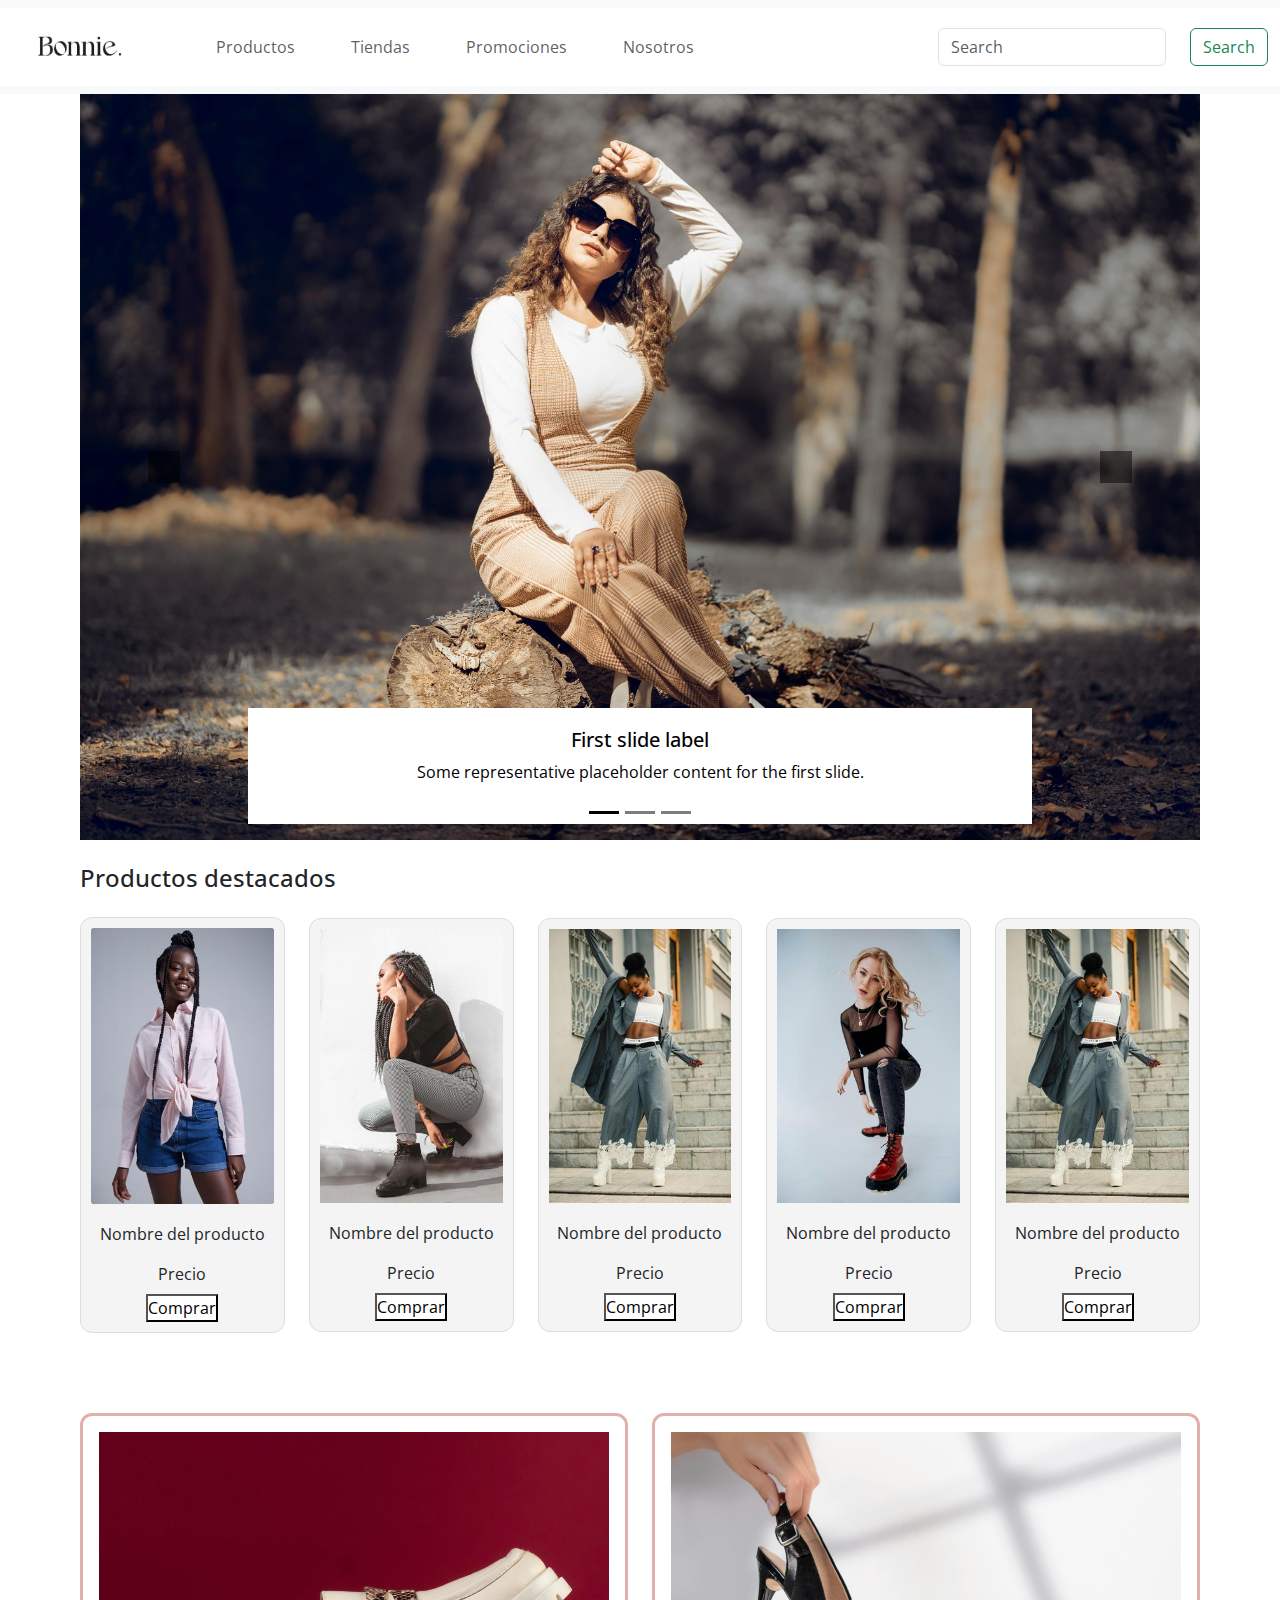
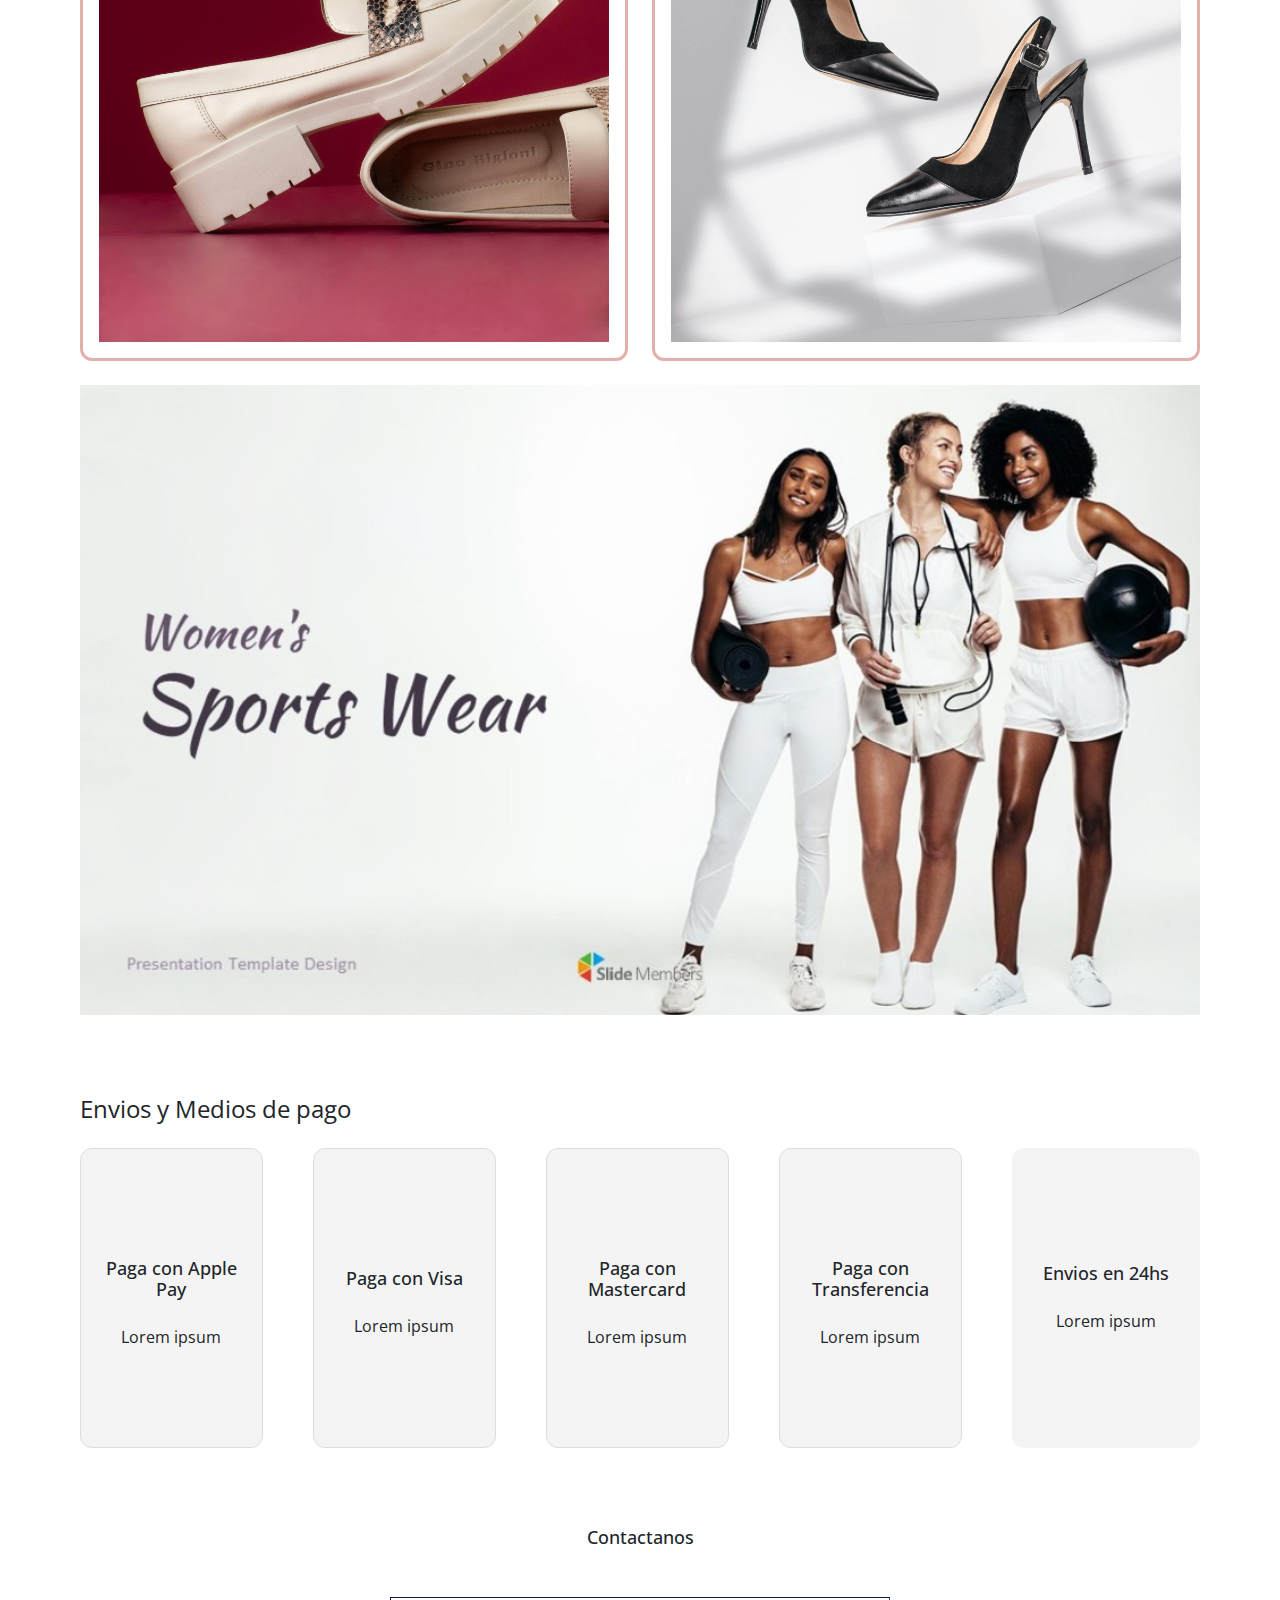
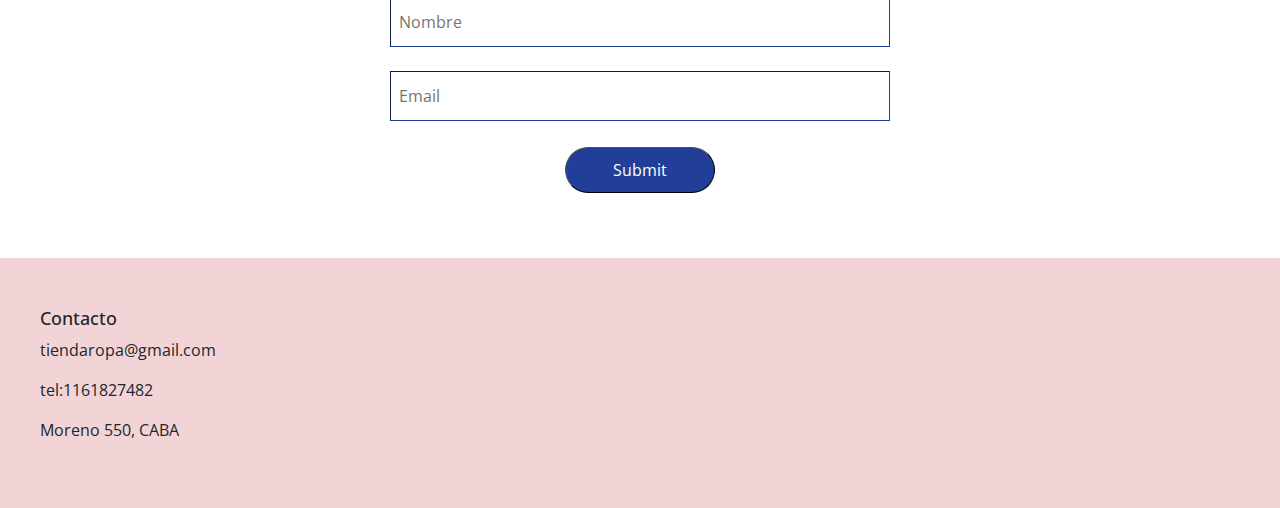
==== index.html @ 998ccf0c "primer commit del proyecto" ====
<!DOCTYPE html>
<html lang="en">
<head>
    
    <meta charset="UTF-8">
    <meta name="viewport" content="width=device-width, initial-scale=1.0">
    <link rel="stylesheet" href="./css/style.css"> 

    <title>Bonnie tienda de ropa</title>
    <link rel="preconnect" href="https://fonts.googleapis.com">
    <link rel="preconnect" href="https://fonts.gstatic.com" crossorigin>
    <link href="https://fonts.googleapis.com/css2?family=Open+Sans:ital,wght@0,300..800;1,300..800&display=swap" rel="stylesheet">

    <link rel="stylesheet" href="https://cdnjs.cloudflare.com/ajax/libs/font-awesome/6.7.1/css/all.min.css" integrity="sha512-5Hs3dF2AEPkpNAR7UiOHba+lRSJNeM2ECkwxUIxC1Q/FLycGTbNapWXB4tP889k5T5Ju8fs4b1P5z/iB4nMfSQ==" crossorigin="anonymous" referrerpolicy="no-referrer" />
    <link href="https://cdn.jsdelivr.net/npm/bootstrap@5.3.3/dist/css/bootstrap.min.css" rel="stylesheet" integrity="sha384-QWTKZyjpPEjISv5WaRU9OFeRpok6YctnYmDr5pNlyT2bRjXh0JMhjY6hW+ALEwIH" crossorigin="anonymous">
    <link href="https://cdn.jsdelivr.net/npm/bootstrap-icons/font/bootstrap-icons.css" rel="stylesheet">

</head>

<body id="body-index">  

<header>
    
    <nav class="navbar navbar-expand-lg bg-body-tertiary">
        <div class="container-fluid">
          <a class="navbar-brand" href="#"></a>
          <img src="images/boni.png" alt="Bonnie" width="100" height="40">
          <button class="navbar-toggler" type="button" data-bs-toggle="collapse" data-bs-target="#navbarSupportedContent" aria-controls="navbarSupportedContent" aria-expanded="false" aria-label="Toggle navigation">
            <span class="navbar-toggler-icon"></span>
          </button>
          <div class="collapse navbar-collapse" id="navbarSupportedContent">
            <ul class="navbar-nav me-auto mb-2 mb-lg-0">
              <li class="nav-item">
                <a class="nav-link" href="pages/productos.html">Productos</a>
              </li>
              <li class="nav-item">
                <a class="nav-link" href="#">Tiendas</a>
              </li>
              <li class="nav-item">
                <a class="nav-link" href="#">Promociones</a>
              </li>
              <li class="nav-item">
                <a class="nav-link" href="#">Nosotros</a>
              </li>
                <ul class="dropdown-menu">
                  <li><a class="dropdown-item" href="#">Action</a></li>
                  <li><a class="dropdown-item" href="#">Another action</a></li>
                  <li><hr class="dropdown-divider"></li>
                  <li><a class="dropdown-item" href="#">Something else here</a></li>
                </ul>
              </li>
            </ul>
            <form class="d-flex" role="search">
              <input class="form-control me-2" type="search" placeholder="Search" aria-label="Search">
              <button class="btn btn-outline-success" type="submit">Search</button>
            </form>
          </div>
        </div>
      </nav>
    
    
</header>  




<main id="mainIndex">
    
    <div id="carouselExampleDark" class="carousel carousel-dark slide">
        <div class="carousel-indicators">
          <button type="button" data-bs-target="#carouselExampleDark" data-bs-slide-to="0" class="active" aria-current="true" aria-label="Slide 1"></button>
          <button type="button" data-bs-target="#carouselExampleDark" data-bs-slide-to="1" aria-label="Slide 2"></button>
          <button type="button" data-bs-target="#carouselExampleDark" data-bs-slide-to="2" aria-label="Slide 3"></button>
        </div>
        <div class="carousel-inner">
          <div class="carousel-item active" data-bs-interval="10000">
            <img src="images/slider1.jpeg" class="d-block w-100" alt="...">
            <div class="carousel-caption d-none d-md-block">
              <h5>First slide label</h5>
              <p>Some representative placeholder content for the first slide.</p>
            </div>
          </div>
          <div class="carousel-item" data-bs-interval="2000">
            <img src="images/slider2.jpeg" class="d-block w-100" alt="...">
            <div class="carousel-caption d-none d-md-block">
              <h5>Second slide label</h5>
              <p>Some representative placeholder content for the second slide.</p>
            </div>
          </div>
          <div class="carousel-item">
            <img src="images/slider3.jpeg" class="d-block w-100" alt="...">
            <div class="carousel-caption d-none d-md-block">
              <h5>Third slide label</h5>
              <p>Some representative placeholder content for the third slide.</p>
            </div>
          </div>
        </div>
        <button class="carousel-control-prev" type="button" data-bs-target="#carouselExampleDark" data-bs-slide="prev">
          <span class="carousel-control-prev-icon" aria-hidden="true"></span>
          <span class="visually-hidden">Previous</span>
        </button>
        <button class="carousel-control-next" type="button" data-bs-target="#carouselExampleDark" data-bs-slide="next">
          <span class="carousel-control-next-icon" aria-hidden="true"></span>
          <span class="visually-hidden">Next</span>
        </button>
      </div>
    <h1>Productos destacados</h1>
<section class="sectionProductos">

    <section class="sectionProducto1">
        <img src="images/producto1.jpg" alt="" srcset="">
        <p>Nombre del producto </p>
        <p>Precio</p>
        <button>Comprar</button>
    </section>

    <section class="sectionProducto1">
        <img src="images/img4.jpg" alt="" srcset="">
        <p>Nombre del producto </p>
        <p>Precio</p>
        <button>Comprar</button>
    </section>

    <section class="sectionProducto1">
        <img src="images/img3.jpg" alt="" srcset="">
        <p>Nombre del producto </p>
        <p>Precio</p>
        <button>Comprar</button>
    </section>

    <section class="sectionProducto1">
        <img src="images/img2.jpg" alt="" srcset="">
        <p>Nombre del producto </p>
        <p>Precio</p>
        <button>Comprar</button>
    </section>

    <section class="sectionProducto1">
        <img src="images/img3.jpg" alt="" srcset="">
        <p>Nombre del producto </p>
        <p>Precio</p>
        <button>Comprar</button>
    </section>
</section>

<section class="sectionImagenes">

    <section class="sectionImagenes1">
        <img src="images/shoes1.jpg" alt="">
        <img src="images/shoes2.jpg" alt="">
    </section>

    <section class="sectionImagenes2">
        <img src="images/slider2.jpg" alt="">
    </section>

</section>

        <h2>Envios y Medios de pago</h2>
<section class="sectionPagos">
        <section class="sectionPagos1">
            <i class="fa-brands  fa-cc-apple-pay"></i>
            <h3>Paga con Apple Pay</h3>
            <p>Lorem ipsum</p>
        </section>

        <section class="sectionPagos2">
            <i class="fa-brands fa-cc-visa"></i>
            <h3>Paga con Visa</h3>
            <p>Lorem ipsum</p>
        </section>

        <section class="sectionPagos3">
            <i class="fa-brands fa-cc-mastercard"></i>
            <h3>Paga con Mastercard</h3>
            <p>Lorem ipsum</p>
        </section>

        <section class="sectionPagos4">
            <i class="fa-solid fa-money-bill-transfer"></i>
            <h3>Paga con Transferencia</h3>
            <p>Lorem ipsum</p>
        </section>

        <section class="sectionPagos5">
            <i class="fa-solid fa-truck-fast"></i>
            <h3>Envios en 24hs</h3>
            <p>Lorem ipsum</p>
        </section>
</section>


    <form>
        
            <section class="formImputs">
                <h3>Contactanos</h3>
            <input type="text" placeholder="Nombre">
            <input type="email" placeholder="Email">
        </section>
        <section class="formButtons">
            <input type="submit">
        </section>
    </form>


</main>

<footer id="footer">
    <section class="footerContacto">
        <h3>Contacto</h3>
        <p>tiendaropa@gmail.com</p>
        <p>tel:1161827482</p>
        <p>Moreno 550, CABA</p>
    </section>

    <section class="footerRedes">
        <i class="fa-brands fa-instagram"></i>
        <i class="fa-brands fa-linkedin-in"></i>
        
    </section>

</footer>
</body>

</html>
---- css/style.css ----
/* Reset Styles */

* {
    
    
    margin: 0px;
    padding: 0;
    box-sizing: border-box;
    background-color: rgb(255, 255, 255);
}

#body-index{
    max-width: 100%;
}

 /* Header styles------------------------------------------------------------------------------------------------Header */

header{ 

    height: auto;
   }

   .navbar{
       height: auto;
   }

   .d-flex {
       display: flex;
       flex-direction: row;
       justify-content: center;
       align-items: center;
       width: auto;
       height: auto;
       background-color: inherit;
       gap: 16px;
       margin-top: 20px;
       margin-bottom: 20px;
   }

   .navbar-expand-lg .navbar-nav {
       flex-direction: row;
       gap: 40px;
       margin-left: 80px;
   }


/* Nav styles ------------------------------------------------------------------------------------------------------Nav */





/* Body styles ---------------------------------------------------------------------------------------------------Body */

#body-index, #body-productos, #body-promociones, #body-tiendas, #body-nosotros{
    font-family: "Open Sans", sans-serif !important;

    
}

#mainIndex h1, h2{
    margin: 24px;
    margin-left: 0px;
}

h1{
    font-family: "Open Sans" !important;
    font-weight: normal;
    font-size: 24px !important;
}

h2, .h2Productos{
    font-family: "Open Sans" !important;
    font-weight: normal  !important;
    background-color: inherit;
    font-size: 24px !important;
}

h3{
    font-family: "Open Sans" !important;
    font-weight: 400px !important;
    font-size: 18px !important;
    background-color: inherit;
    color: #213F99;

}

p{
    background-color: inherit;
}
/* Main styles -----------------------------------------------------------------------------------------------------Main*/

#mainIndex{
    max-width: 100%;
    margin-left: 80px;
    margin-right: 80px;
}

.sliderMain{
    background-image: url(images/slider.jpg);
    display: flex;
    max-width: 100%;
}

.sliderMain img{
    width: 100%;
}


.sectionProductos{
    display: flex;
    justify-content: space-between;
    align-items: center;
    column-gap: 24px;
    margin-top:24px;
    margin-bottom: 80px;
}

.sectionProducto1{
    padding: 24px;
    border-style: solid;
    border-width: 1px;
    border-color: #E1B0AC;
    width: 100%;
    display: flex;
    justify-content: center;
    flex-direction: column;
    align-items: center;
    border-radius: 12px;

}

.sectionProducto1 img{
    max-width: 100%;

}

.sectionProducto1 p{
    margin:8px;
    max-width: 100%;
}

.sectionImagenes{
    max-width: 100%;
    display: flex;
    flex-direction: column;
    gap: 24px;
    margin-bottom: 80px;
}

.sectionImagenes1{ 
    display: flex;
    flex-direction: row;
    justify-content: space-between;
    gap:24px;
}

.sectionImagenes1 img{
    width: calc(50% - 12px);
    border-color: #E1B0AC;
    border-style: solid;
    padding: 16px;
    border-radius: 12px;
}


.sectionImagenes2 img {
    width: 100%;
    display: flex;

}

.sectionPagos, .sectionPagosProductos {
    display: flex;
    justify-content: space-between;
    flex-direction: row;
    width: 100%;
    height: 300px;
    margin-top: 24px;
    margin-bottom: 24px;
    gap: 50px;
}

.sectionPagos p{
    margin: 8px;
    background-color: inherit;
}

.sectionPagos1, .sectionPagos2, .sectionPagos3, .sectionPagos4, .sectionPagos5 {
    display: flex;
    align-items: center;
    flex-direction: column;
    justify-content: center;
    padding: 24px;
    width: 100%;
    border-radius: 12px;
    background-color: #F4F4F4;
    gap: 8px;
}

.fa-brands, .fa-solid  {
    font-size: 50px;
    background-color: inherit;
    color: #213F99;

}
/* Form styles--------------------------------------------------------------------------------------------------Footer*/


form{
    display: flex;
    flex-direction: column;
    justify-content: center;
    align-items: center;
    width: 100%;
    height: 250px;
    background-color: inherit;
    gap:16px;
    margin-top: 80px;
    margin-bottom: 80px;
}

input[type="text" i] {
    padding-block: 1px;
    padding-inline: 8px;
    width: 500px;
    height: 50px;
    border-color: #213F99;
    border-width: 1px;
    font-family: "Open Sans"!important;
    font-weight: normal;
}

input[type="email" i] {
    padding-block: 1px;
    padding-inline: 8px;
    width: 500px;
    height: 50px;
    border-color: #213F99;
    border-width: 1px;
    font-family: "Open Sans"!important;
    font-weight: normal;
}

input[type="submit" i] {
    border-radius: 100px;
    padding: 10px;
    margin: 10px;
    background-color:#213F99;
    border-width: 1px;
    color: white;
    width: 150px;
}

.formImputs{
    width: 100%;
    display: flex;
    justify-content: center;
    flex-direction: column;
    align-items: center;
    gap: 24px;
}

.formImputs h3{
    margin-bottom: 24px;
    margin-top: 24px;
}

.formButtons{
    display: flex;
    width: 100%;
    display: flex;
    justify-content: center;
    flex-direction: row;
    align-items: center;

}
/* Footer styles--------------------------------------------------------------------------------------------------Footer*/
footer{
    max-width: 100%;
    height: 250px;


}
#footer{
    display: flex;
    justify-content: space-between;
    align-items: center;
    background-color: #F2D4D6;
}


.footerContacto{
    text-align: left;
    margin-left: 0px;
    padding: 40px;

    background-color: inherit;


}
.footerRedes i { 
    font-size: 24px;
    gap: 24px;

}

.footerRedes{
    display: flex;
   justify-content: end;
   padding: 40px;
    background-color: inherit;
    gap: 24px;
}

/*/Main productos -------------------------/*/
/* Grilla de productos */
/* Estilos para la sección de productos */
.secProdProd {
    display: grid;
    grid-template-columns: repeat(5, 1fr); /* 5 columnas */
    gap: 20px;
    padding: 20px;
}

.sectionProducto1 {
    background-color: #f4f4f4;
    border: 1px solid #ddd;
    padding: 10px;
    text-align: center;
}

.sectionProducto1 img {
    width: 100%;
    height: auto;
    max-width: 200px;
    margin-bottom: 10px;
}

/* Estilos para la sección de medios de pago */
.secPagosProd {
    display: block; /* Aseguramos que el <h2> y las cards estén en bloque */
    margin-top: 40px; /* Espacio adicional arriba */
    padding: 20px;
}



.secPagosProd {
    display: grid;
    grid-template-columns: repeat(5, 1fr); /* 4 columnas por defecto */
    gap: 20px;
}

.h2Productos{
    display: grid;
    grid-template-columns: 1 ;
    text-align: left;
    margin-left: 24px;
} 
.sectionPagos1, .sectionPagos2, .sectionPagos3, .sectionPagos4 {
    background-color: #f4f4f4;
    border: 1px solid #ddd;
    padding: 20px;
    text-align: center;
}

.sectionPagos1 i, .sectionPagos2 i, .sectionPagos3 i, .sectionPagos4 i {
    font-size: 40px;
    margin-bottom: 10px;
}

/* Media Queries para pantallas más pequeñas */
@media (max-width: 768px) {
    .secProdProd {
        grid-template-columns: repeat(3, 1fr); /* 3 columnas */
    }

    .secPagosProd {
        grid-template-columns: repeat(2, 1fr); /* 2 columnas */
    }
}

@media (max-width: 480px) {
    .secProdProd {
        grid-template-columns: 1fr; /* 1 columna */
    }

    .secPagosProd {
        grid-template-columns: 1fr;
        margin: 0px;
    }

    .sectionProducto1, .sectionPagos1, .sectionPagos2, .sectionPagos3, .sectionPagos4 {
        padding: 15px;
    }

    .sectionPagos1 i, .sectionPagos2 i, .sectionPagos3 i, .sectionPagos4 i {
        font-size: 30px; /* Reducir tamaño de icono en pantallas pequeñas */
    }
}

#footerProductos {
    display: grid;
    grid-template-columns: 1fr 1fr;
background-color: #F2D4D6;

}

@media (max-width: 480px){
    #footerProductos{
        display: grid;
        grid-template-columns: 1fr;
    }
}

@media (max-width:480px){
    .footerContacto{
        text-align:center;
        margin-right:24px ;
        margin-left: 24px;
        align-content: center;
    }
}
@media (max-width:480px){
    .footerRedes{
        justify-content:center ;
        margin-right:24px ;
        margin-left: 24px;

    }
}

@media (max-width:480px){
    .h2Productos{
        margin: 0px;
        padding: 20px;
    }
}
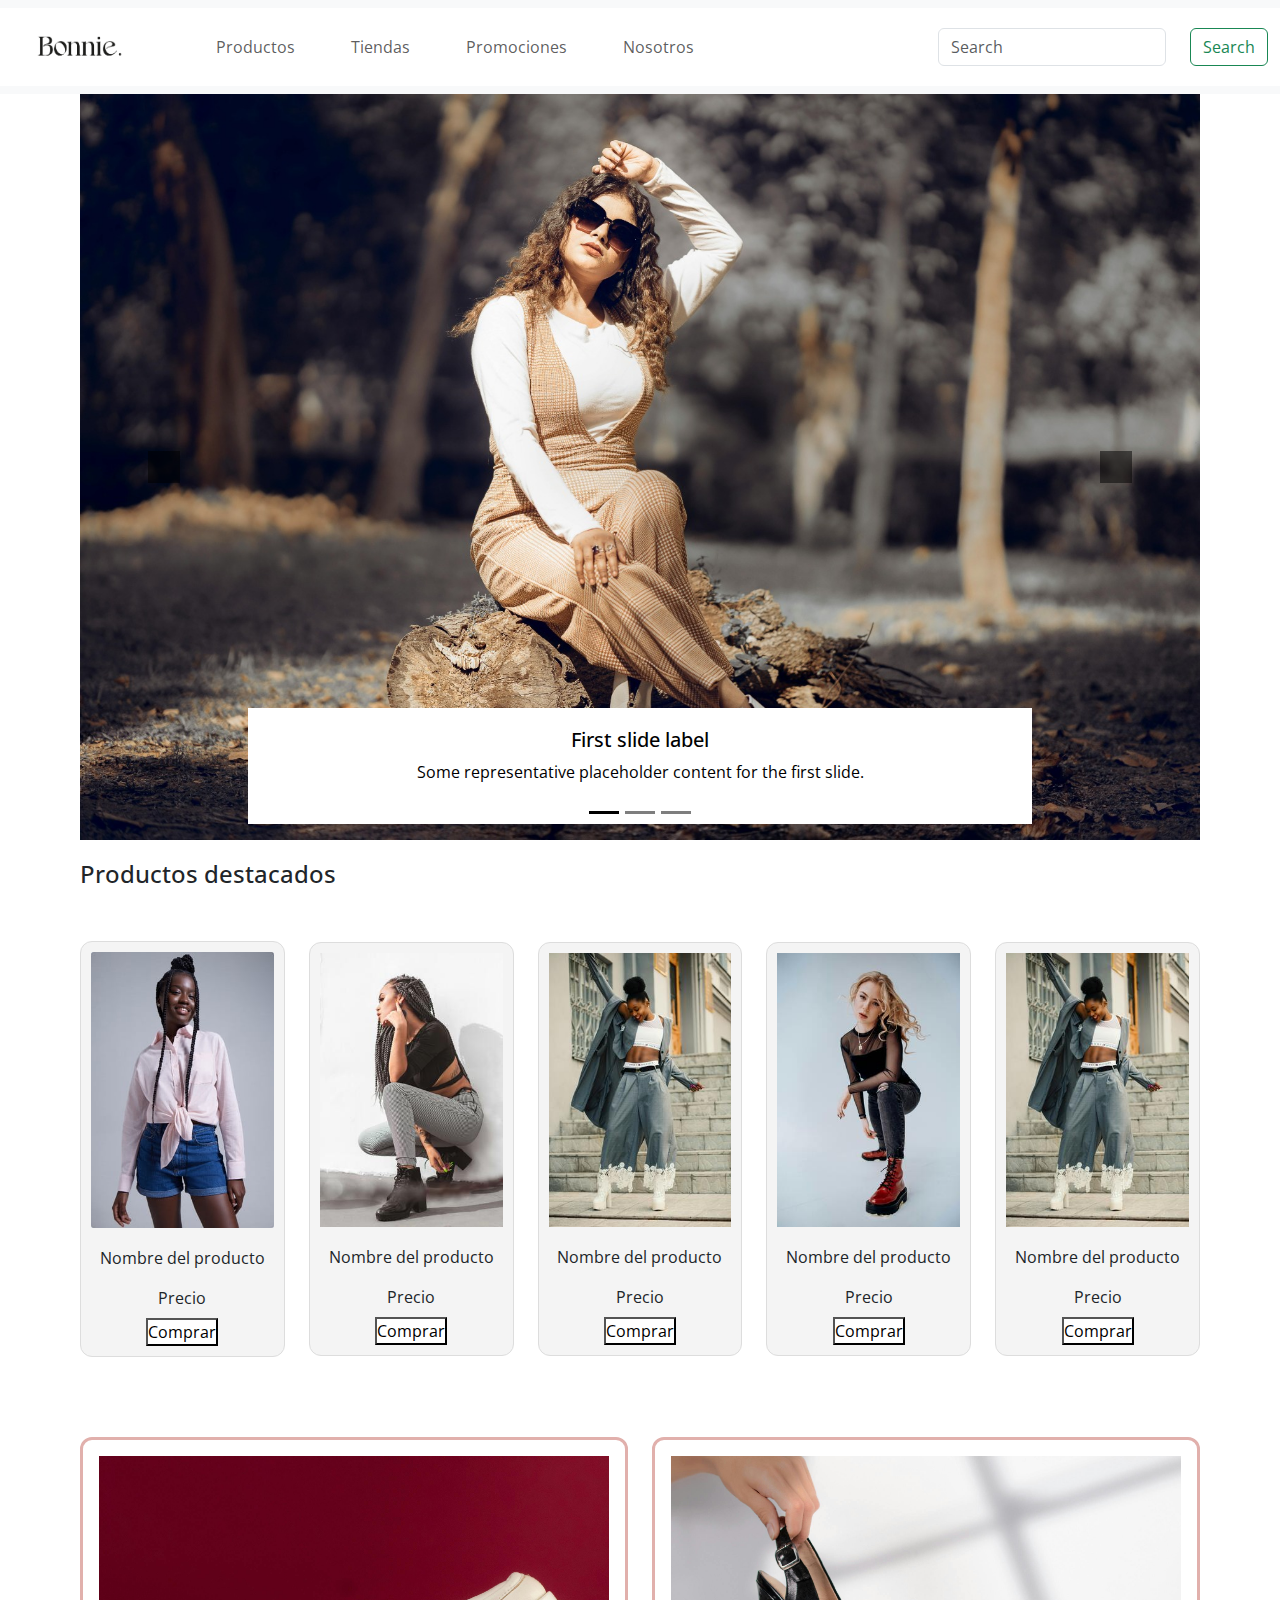
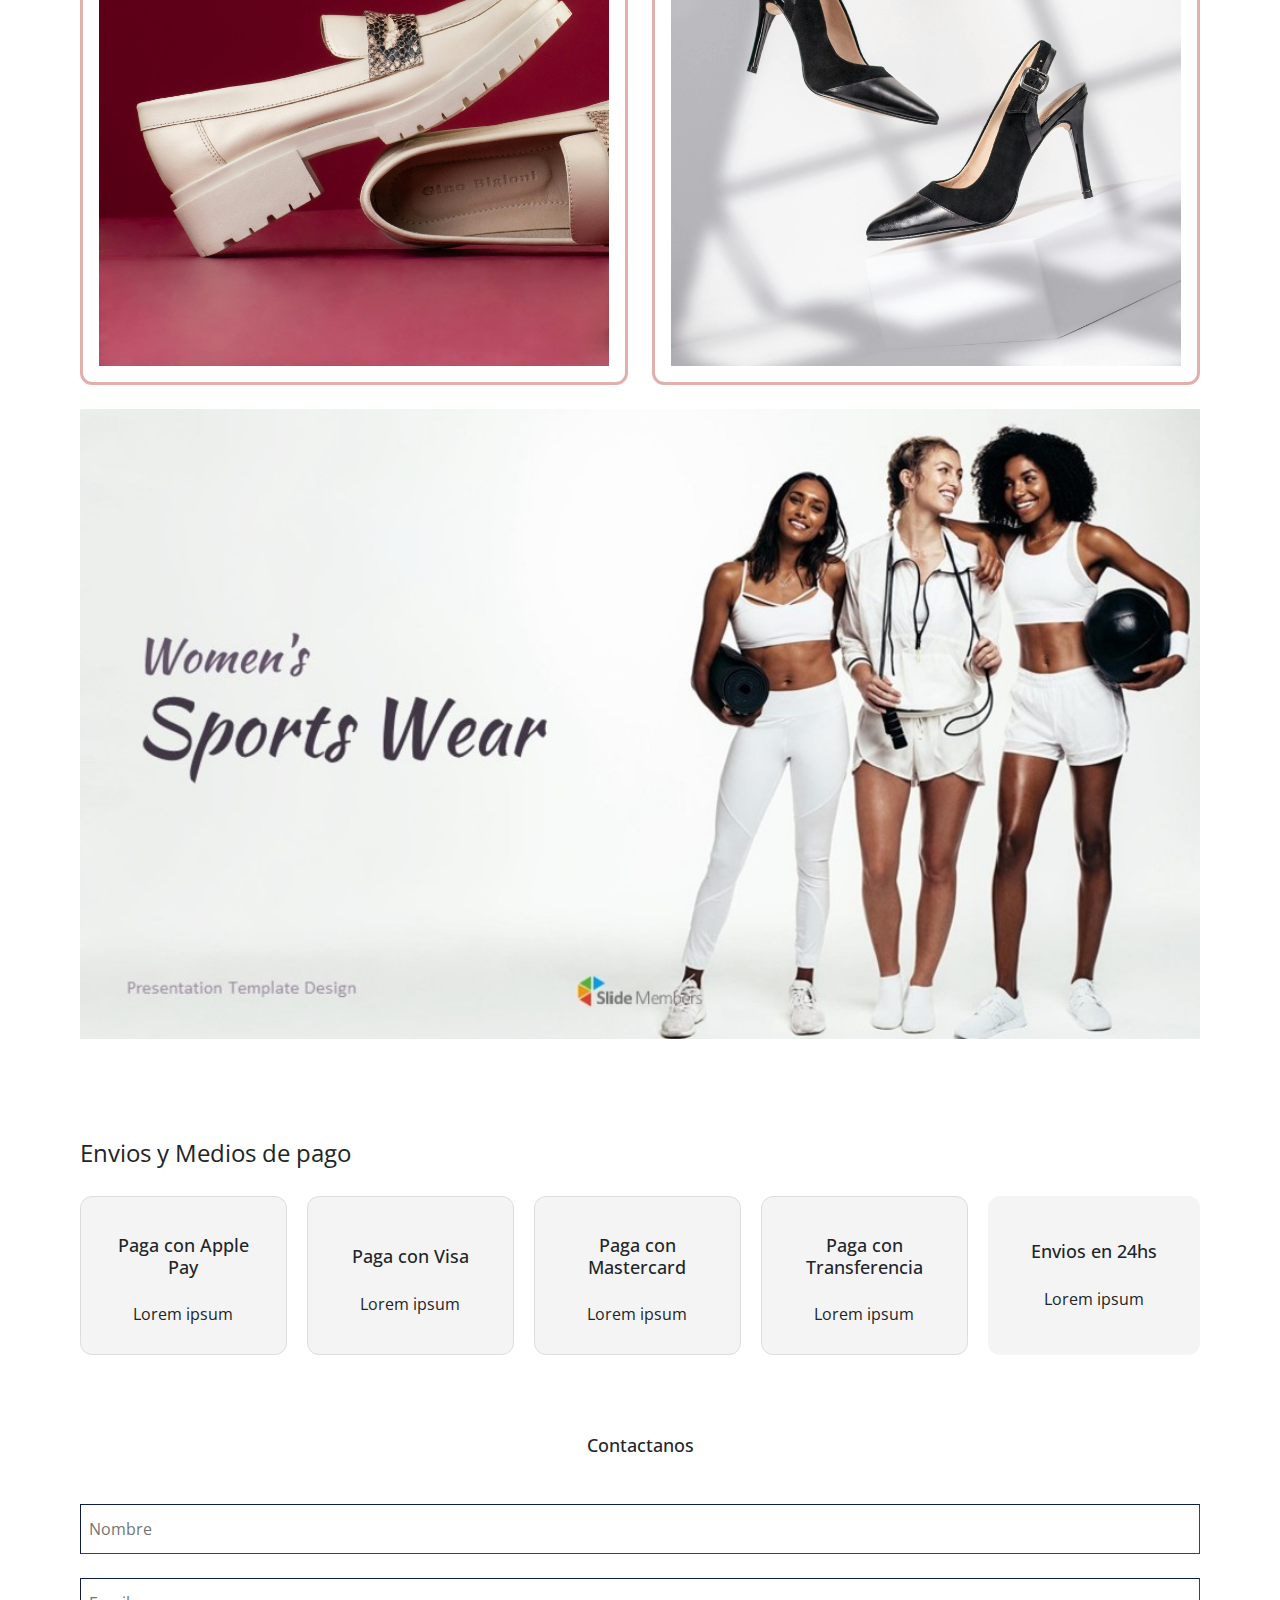
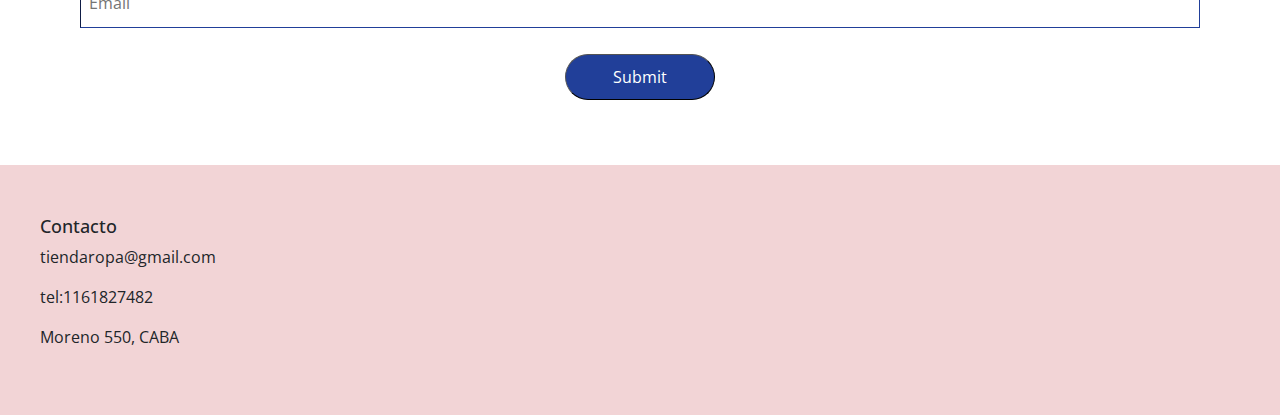
==== commit 3db5f40b: "paginas agregadas, responsive arreglado, boostrap anadido" ====
--- a/index.html
+++ b/index.html
@@ -34,13 +34,13 @@
                 <a class="nav-link" href="pages/productos.html">Productos</a>
               </li>
               <li class="nav-item">
-                <a class="nav-link" href="#">Tiendas</a>
-              </li>
-              <li class="nav-item">
-                <a class="nav-link" href="#">Promociones</a>
-              </li>
-              <li class="nav-item">
-                <a class="nav-link" href="#">Nosotros</a>
+                <a class="nav-link" href="./pages/tiendas.html">Tiendas</a>
+              </li>
+              <li class="nav-item">
+                <a class="nav-link" href="pages/promociones.html">Promociones</a>
+              </li>
+              <li class="nav-item">
+                <a class="nav-link" href="pages/nosotros.html">Nosotros</a>
               </li>
                 <ul class="dropdown-menu">
                   <li><a class="dropdown-item" href="#">Action</a></li>
@@ -65,45 +65,46 @@
 
 
 <main id="mainIndex">
-    
-    <div id="carouselExampleDark" class="carousel carousel-dark slide">
-        <div class="carousel-indicators">
-          <button type="button" data-bs-target="#carouselExampleDark" data-bs-slide-to="0" class="active" aria-current="true" aria-label="Slide 1"></button>
-          <button type="button" data-bs-target="#carouselExampleDark" data-bs-slide-to="1" aria-label="Slide 2"></button>
-          <button type="button" data-bs-target="#carouselExampleDark" data-bs-slide-to="2" aria-label="Slide 3"></button>
-        </div>
-        <div class="carousel-inner">
-          <div class="carousel-item active" data-bs-interval="10000">
-            <img src="images/slider1.jpeg" class="d-block w-100" alt="...">
-            <div class="carousel-caption d-none d-md-block">
-              <h5>First slide label</h5>
-              <p>Some representative placeholder content for the first slide.</p>
-            </div>
-          </div>
-          <div class="carousel-item" data-bs-interval="2000">
-            <img src="images/slider2.jpeg" class="d-block w-100" alt="...">
-            <div class="carousel-caption d-none d-md-block">
-              <h5>Second slide label</h5>
-              <p>Some representative placeholder content for the second slide.</p>
-            </div>
-          </div>
-          <div class="carousel-item">
-            <img src="images/slider3.jpeg" class="d-block w-100" alt="...">
-            <div class="carousel-caption d-none d-md-block">
-              <h5>Third slide label</h5>
-              <p>Some representative placeholder content for the third slide.</p>
-            </div>
-          </div>
-        </div>
-        <button class="carousel-control-prev" type="button" data-bs-target="#carouselExampleDark" data-bs-slide="prev">
-          <span class="carousel-control-prev-icon" aria-hidden="true"></span>
-          <span class="visually-hidden">Previous</span>
-        </button>
-        <button class="carousel-control-next" type="button" data-bs-target="#carouselExampleDark" data-bs-slide="next">
-          <span class="carousel-control-next-icon" aria-hidden="true"></span>
-          <span class="visually-hidden">Next</span>
-        </button>
+  <div id="carouselExampleDark" class="carousel carousel-dark slide">
+    <div class="carousel-indicators">
+      <button type="button" data-bs-target="#carouselExampleDark" data-bs-slide-to="0" class="active" aria-current="true" aria-label="Slide 1"></button>
+      <button type="button" data-bs-target="#carouselExampleDark" data-bs-slide-to="1" aria-label="Slide 2"></button>
+      <button type="button" data-bs-target="#carouselExampleDark" data-bs-slide-to="2" aria-label="Slide 3"></button>
+    </div>
+    <div class="carousel-inner">
+      <div class="carousel-item active" data-bs-interval="10000">
+        <img src="images/slider1.jpeg" class="d-block w-100" alt="...">
+        <div class="carousel-caption d-none d-md-block">
+          <h5>First slide label</h5>
+          <p>Some representative placeholder content for the first slide.</p>
+        </div>
       </div>
+      <div class="carousel-item" data-bs-interval="2000">
+        <img src="images/slider2.jpeg" class="d-block w-100" alt="...">
+        <div class="carousel-caption d-none d-md-block">
+          <h5>Second slide label</h5>
+          <p>Some representative placeholder content for the second slide.</p>
+        </div>
+      </div>
+      <div class="carousel-item">
+        <img src="images/slider3.jpeg" class="d-block w-100" alt="...">
+        <div class="carousel-caption d-none d-md-block">
+          <h5>Third slide label</h5>
+          <p>Some representative placeholder content for the third slide.</p>
+        </div>
+      </div>
+    </div>
+    <button class="carousel-control-prev" type="button" data-bs-target="#carouselExampleDark" data-bs-slide="prev">
+      <span class="carousel-control-prev-icon" aria-hidden="true"></span>
+      <span class="visually-hidden">Previous</span>
+    </button>
+    <button class="carousel-control-next" type="button" data-bs-target="#carouselExampleDark" data-bs-slide="next">
+      <span class="carousel-control-next-icon" aria-hidden="true"></span>
+      <span class="visually-hidden">Next</span>
+    </button>
+  </div>
+    
+   
     <h1>Productos destacados</h1>
 <section class="sectionProductos">
 
--- a/css/style.css
+++ b/css/style.css
@@ -59,7 +59,7 @@
     
 }
 
-#mainIndex h1, h2{
+ h1, h2{
     margin: 24px;
     margin-left: 0px;
 }
@@ -68,6 +68,7 @@
     font-family: "Open Sans" !important;
     font-weight: normal;
     font-size: 24px !important;
+    padding-top: 80px;
 }
 
 h2, .h2Productos{
@@ -89,25 +90,27 @@
 p{
     background-color: inherit;
 }
-/* Main styles -----------------------------------------------------------------------------------------------------Main*/
+/* MainIndex styles -----------------------------------------------------------------------------------------------------Main*/
 
 #mainIndex{
+    display: grid;
+    grid-template-columns: repeat(10, 1fr);
+    column-gap: 20px;
     max-width: 100%;
     margin-left: 80px;
     margin-right: 80px;
-}
-
-.sliderMain{
-    background-image: url(images/slider.jpg);
-    display: flex;
-    max-width: 100%;
-}
-
-.sliderMain img{
-    width: 100%;
-}
-
-
+    
+}
+
+#carouselExampleDark, h1, .sectionProductos, .sectionImagenes, h2, .sectionPagos, form {
+    grid-column-start: 1;
+    grid-column-end: 11;
+   
+}
+#carouselExampleDark{
+    display: flex !important;
+        
+}
 .sectionProductos{
     display: flex;
     justify-content: space-between;
@@ -116,6 +119,116 @@
     margin-top:24px;
     margin-bottom: 80px;
 }
+   
+
+@media (max-width: 480px){
+   
+    #mainIndex{
+        display: grid;
+        grid-template-columns: 1fr;
+        column-gap: 20px;
+        margin-left: 20px;
+        margin-right: 20px;
+   }
+
+    
+   #carouselExampleDark, h1, .sectionProductos, .sectionImagenes, h2, .sectionPagos, form {
+        grid-column-start: 1;
+       
+
+       
+    }
+    
+    .sectionProductos{
+        display: flex;
+        flex-direction: column;
+        gap: 24px;
+        margin-top: 24px;
+        margin-bottom: 20px;;
+    }
+    .sectionPagos{
+        display: flex;
+        flex-direction: column;
+        width: 100%;
+        margin-top: 24px;
+        margin-bottom: 24px;
+        gap: 20px; 
+
+    }
+
+    form{
+    display: flex;
+    flex-direction: column;
+    justify-content: center;
+    align-items: center;
+    width: 100%;
+    height: 250px;
+    background-color: inherit;
+    gap:16px;
+    margin-top: 80px;
+    margin-bottom: 80px;
+    }
+
+    input[type="text" i] {
+        padding-block: 1px;
+        padding-inline: 8px;
+        width: 100%;
+        height: 50px;
+        border-color: #213F99;
+        border-width: 1px;
+        font-family: "Open Sans"!important;
+        font-weight: normal;
+    }
+    
+    input[type="email" i] {
+        padding-block: 1px;
+        padding-inline: 8px;
+        width: 100%;
+        height: 50px;
+        border-color: #213F99;
+        border-width: 1px;
+        font-family: "Open Sans"!important;
+        font-weight: normal;
+    }
+    
+    input[type="submit" i] {
+        border-radius: 100px;
+        padding: 10px;
+        margin: 10px;
+        background-color:#213F99;
+        border-width: 1px;
+        color: white;
+        width: 150px;
+    }
+    
+    .formImputs{
+        width: 100%;
+        display: flex;
+        justify-content: center;
+        flex-direction: column;
+        align-items: center;
+        gap: 24px;
+    }
+    
+    .formImputs h3{
+        margin-bottom: 24px;
+        margin-top: 24px;
+    }
+    
+    .formButtons{
+        display: flex;
+        width: 100%;
+        display: flex;
+        justify-content: center;
+        flex-direction: row;
+        align-items: center;
+    
+    }
+
+}
+    
+/* Main productos */
+
 
 .sectionProducto1{
     padding: 24px;
@@ -171,15 +284,13 @@
 
 }
 
+
+/* Main Pagos -------------------------------------------------------------Main*/
+
+
 .sectionPagos, .sectionPagosProductos {
     display: flex;
-    justify-content: space-between;
-    flex-direction: row;
-    width: 100%;
-    height: 300px;
-    margin-top: 24px;
-    margin-bottom: 24px;
-    gap: 50px;
+    gap: 20px;
 }
 
 .sectionPagos p{
@@ -224,7 +335,7 @@
 input[type="text" i] {
     padding-block: 1px;
     padding-inline: 8px;
-    width: 500px;
+    width: 100%;
     height: 50px;
     border-color: #213F99;
     border-width: 1px;
@@ -235,7 +346,7 @@
 input[type="email" i] {
     padding-block: 1px;
     padding-inline: 8px;
-    width: 500px;
+    width: 100%;
     height: 50px;
     border-color: #213F99;
     border-width: 1px;
@@ -277,6 +388,23 @@
 
 }
 /* Footer styles--------------------------------------------------------------------------------------------------Footer*/
+
+@media (max-width:480px){
+footer{
+display: flex;
+flex-direction: column;
+gap: 20px;
+align-items: center;
+}
+}
+
+.footerContacto{
+   display: flex;
+  flex-direction: column;
+    background-color: inherit;
+}
+
+
 footer{
     max-width: 100%;
     height: 250px;
@@ -295,7 +423,6 @@
     text-align: left;
     margin-left: 0px;
     padding: 40px;
-
     background-color: inherit;
 
 
@@ -312,14 +439,14 @@
    padding: 40px;
     background-color: inherit;
     gap: 24px;
+    width: 100%;
 }
 
 /*/Main productos -------------------------/*/
-/* Grilla de productos */
-/* Estilos para la sección de productos */
+
 .secProdProd {
     display: grid;
-    grid-template-columns: repeat(5, 1fr); /* 5 columnas */
+    grid-template-columns: repeat(5, 1fr); 
     gap: 20px;
     padding: 20px;
 }
@@ -338,10 +465,10 @@
     margin-bottom: 10px;
 }
 
-/* Estilos para la sección de medios de pago */
+
 .secPagosProd {
-    display: block; /* Aseguramos que el <h2> y las cards estén en bloque */
-    margin-top: 40px; /* Espacio adicional arriba */
+    display: block; 
+    margin-top: 40px; 
     padding: 20px;
 }
 
@@ -349,7 +476,7 @@
 
 .secPagosProd {
     display: grid;
-    grid-template-columns: repeat(5, 1fr); /* 4 columnas por defecto */
+    grid-template-columns: repeat(5, 1fr); 
     gap: 20px;
 }
 
@@ -371,20 +498,20 @@
     margin-bottom: 10px;
 }
 
-/* Media Queries para pantallas más pequeñas */
+
 @media (max-width: 768px) {
     .secProdProd {
-        grid-template-columns: repeat(3, 1fr); /* 3 columnas */
+        grid-template-columns: repeat(3, 1fr); 
     }
 
     .secPagosProd {
-        grid-template-columns: repeat(2, 1fr); /* 2 columnas */
+        grid-template-columns: repeat(2, 1fr); 
     }
 }
 
 @media (max-width: 480px) {
     .secProdProd {
-        grid-template-columns: 1fr; /* 1 columna */
+        grid-template-columns: 1fr; 
     }
 
     .secPagosProd {
@@ -397,7 +524,7 @@
     }
 
     .sectionPagos1 i, .sectionPagos2 i, .sectionPagos3 i, .sectionPagos4 i {
-        font-size: 30px; /* Reducir tamaño de icono en pantallas pequeñas */
+        font-size: 30px; 
     }
 }
 
@@ -426,8 +553,7 @@
 @media (max-width:480px){
     .footerRedes{
         justify-content:center ;
-        margin-right:24px ;
-        margin-left: 24px;
+       
 
     }
 }
@@ -437,4 +563,126 @@
         margin: 0px;
         padding: 20px;
     }
+}
+
+
+/*Tiendas style */
+
+#mainTiendas{
+    margin-left: 80px;
+    margin-right: 80px;
+    margin-bottom: 80px;
+    display: grid;
+    grid-template-columns: repeat(10,10%);
+}
+
+.imagenTiendas, h1, h2,.iframe, p, .localesTiendas, iframe{
+    grid-column-start:1 ;
+    grid-column-end: 11;
+}
+
+h1,h2{
+    padding-top: 20px;
+    padding-bottom: 20px;
+}
+
+.imagenTiendas img{
+max-width: 100%;
+grid-column-start:1 ;
+grid-column-end: 11;
+}
+.localesTiendas ul {
+    display: flex; /* Utiliza flexbox para alinear los elementos horizontalmente */
+    padding: 0; /* Elimina los márgenes internos de la lista */
+    list-style: none; /* Elimina los puntos de las listas */
+    margin: 0; /* Elimina los márgenes predeterminados */
+    padding-bottom: 20px;
+}
+
+.localesTiendas li {
+    margin-right: 10px; /* Añade espacio entre cada "tab" */
+}
+
+.localesTiendas a {
+    display: block; /* Hace que el enlace ocupe todo el área del <li> */
+    padding: 10px 20px; /* Ajusta el padding de los tabs */
+    background-color: #f4f4f4; /* Color de fondo para los tabs */
+    border-radius: 5px; /* Bordes redondeados */
+    text-decoration: none; /* Elimina el subrayado de los enlaces */
+    color: #333; /* Color del texto */
+    transition: background-color 0.3s ease; /* Transición suave para el cambio de color */
+}
+
+.localesTiendas a:hover {
+    background-color: #213F99; /* Color de fondo cuando el mouse pasa sobre el tab */
+    color: white; /* Color del texto cuando el mouse pasa sobre el tab */
+}
+
+.localesTiendas img {
+    width: 100%; /* Esto hace que las imágenes ocupen todo el ancho de sus celdas */
+ /* Mantiene la proporción de las imágenes */
+    border-radius: 8px; /* Bordes redondeados (opcional) */
+    height: 200px;
+    object-fit: cover;
+   
+}
+
+.localesTiendas div {
+    display: grid;
+    grid-template-columns: repeat(3, 1fr); /* Esto crea 3 columnas de igual tamaño */
+    gap: 20px; /* Espacio entre las imágenes */
+}
+
+
+/*Nosotros style */
+
+#mainNosotros{
+    margin-left: 80px;
+    margin-right: 80px;
+    margin-bottom: 80px;
+
+}
+
+.nosotros1, .nosotros2{
+    display: flex;
+    flex-direction: row;
+    justify-content: space-around;
+}
+
+.contenedor1, .contenedor11 {
+    display: flex;
+    width: 100%;
+    justify-content: center;
+    align-items: center;  /* Centra la imagen verticalmente si es necesario */
+}
+
+.contenedor1 img, .contenedor11 img {
+    max-width: 100%;
+    height: auto;
+    object-fit: contain;  /* Mantiene la proporción de la imagen */
+    width: 100%;  /* Asegura que las imágenes no excedan el tamaño del contenedor */
+}
+
+
+.contenedor2, .contenedor22{
+    display: flex;
+    flex-direction: column;
+    justify-content: center;
+    padding: 24px;
+}
+
+.nosotros1 {
+    margin-bottom: 40px; 
+}
+
+.nosotros2 {
+   
+    margin-top: 40px;  
+}
+
+.contenedor2 h1,  .contenedor22 h1{
+
+background-color: #213F99;
+padding: 8px;
+color:white;
 }